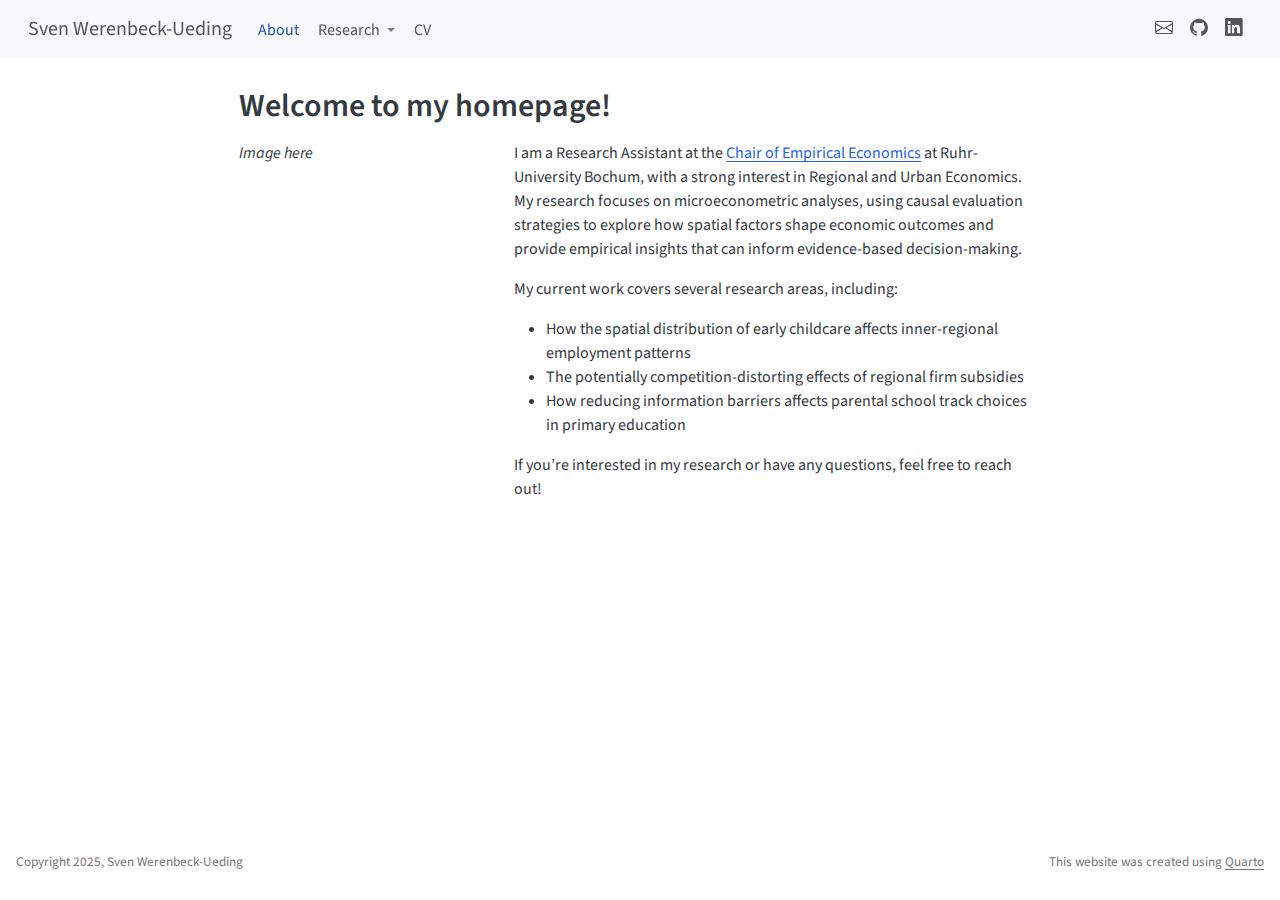
==== index.html @ 2d40ca05 "Built site for gh-pages" ====
<!DOCTYPE html>
<html xmlns="http://www.w3.org/1999/xhtml" lang="en" xml:lang="en"><head>

<meta charset="utf-8">
<meta name="generator" content="quarto-1.4.549">

<meta name="viewport" content="width=device-width, initial-scale=1.0, user-scalable=yes">


<title>Sven Werenbeck-Ueding - Welcome to my homepage!</title>
<style>
code{white-space: pre-wrap;}
span.smallcaps{font-variant: small-caps;}
div.columns{display: flex; gap: min(4vw, 1.5em);}
div.column{flex: auto; overflow-x: auto;}
div.hanging-indent{margin-left: 1.5em; text-indent: -1.5em;}
ul.task-list{list-style: none;}
ul.task-list li input[type="checkbox"] {
  width: 0.8em;
  margin: 0 0.8em 0.2em -1em; /* quarto-specific, see https://github.com/quarto-dev/quarto-cli/issues/4556 */ 
  vertical-align: middle;
}
</style>


<script src="site_libs/quarto-nav/quarto-nav.js"></script>
<script src="site_libs/quarto-nav/headroom.min.js"></script>
<script src="site_libs/clipboard/clipboard.min.js"></script>
<script src="site_libs/quarto-html/quarto.js"></script>
<script src="site_libs/quarto-html/popper.min.js"></script>
<script src="site_libs/quarto-html/tippy.umd.min.js"></script>
<script src="site_libs/quarto-html/anchor.min.js"></script>
<link href="site_libs/quarto-html/tippy.css" rel="stylesheet">
<link href="site_libs/quarto-html/quarto-syntax-highlighting.css" rel="stylesheet" id="quarto-text-highlighting-styles">
<script src="site_libs/bootstrap/bootstrap.min.js"></script>
<link href="site_libs/bootstrap/bootstrap-icons.css" rel="stylesheet">
<link href="site_libs/bootstrap/bootstrap.min.css" rel="stylesheet" id="quarto-bootstrap" data-mode="light">
<script id="quarto-search-options" type="application/json">{
  "language": {
    "search-no-results-text": "No results",
    "search-matching-documents-text": "matching documents",
    "search-copy-link-title": "Copy link to search",
    "search-hide-matches-text": "Hide additional matches",
    "search-more-match-text": "more match in this document",
    "search-more-matches-text": "more matches in this document",
    "search-clear-button-title": "Clear",
    "search-text-placeholder": "",
    "search-detached-cancel-button-title": "Cancel",
    "search-submit-button-title": "Submit",
    "search-label": "Search"
  }
}</script>


<link rel="stylesheet" href="styles.css">
</head>

<body class="nav-fixed fullcontent">

<div id="quarto-search-results"></div>
  <header id="quarto-header" class="headroom fixed-top">
    <nav class="navbar navbar-expand-lg " data-bs-theme="dark">
      <div class="navbar-container container-fluid">
      <div class="navbar-brand-container mx-auto">
    <a class="navbar-brand" href="./index.html">
    <span class="navbar-title">Sven Werenbeck-Ueding</span>
    </a>
  </div>
          <button class="navbar-toggler" type="button" data-bs-toggle="collapse" data-bs-target="#navbarCollapse" aria-controls="navbarCollapse" aria-expanded="false" aria-label="Toggle navigation" onclick="if (window.quartoToggleHeadroom) { window.quartoToggleHeadroom(); }">
  <span class="navbar-toggler-icon"></span>
</button>
          <div class="collapse navbar-collapse" id="navbarCollapse">
            <ul class="navbar-nav navbar-nav-scroll me-auto">
  <li class="nav-item">
    <a class="nav-link active" href="./index.html" aria-current="page"> 
<span class="menu-text">About</span></a>
  </li>  
  <li class="nav-item dropdown ">
    <a class="nav-link dropdown-toggle" href="#" id="nav-menu-research" role="button" data-bs-toggle="dropdown" aria-expanded="false">
 <span class="menu-text">Research</span>
    </a>
    <ul class="dropdown-menu" aria-labelledby="nav-menu-research">    
        <li>
    <a class="dropdown-item" href="./pages/projects.html">
 <span class="dropdown-text">Current Projects</span></a>
  </li>  
        <li>
    <a class="dropdown-item" href="./pages/publications.html">
 <span class="dropdown-text">Publications &amp; Working Papers</span></a>
  </li>  
    </ul>
  </li>
  <li class="nav-item">
    <a class="nav-link" href="./assets/cv.pdf" target="_blank"> 
<span class="menu-text">CV</span></a>
  </li>  
</ul>
            <ul class="navbar-nav navbar-nav-scroll ms-auto">
  <li class="nav-item compact">
    <a class="nav-link" href="mailto:sven.werenbeck-ueding@ruhr-uni-bochum.de"> <i class="bi bi-envelope" role="img">
</i> 
<span class="menu-text"></span></a>
  </li>  
  <li class="nav-item compact">
    <a class="nav-link" href="https://github.com/werenbeck-ueding"> <i class="bi bi-github" role="img">
</i> 
<span class="menu-text"></span></a>
  </li>  
  <li class="nav-item compact">
    <a class="nav-link" href="https://linkedin.com/in/sven-werenbeck-ueding"> <i class="bi bi-linkedin" role="img">
</i> 
<span class="menu-text"></span></a>
  </li>  
</ul>
          </div> <!-- /navcollapse -->
          <div class="quarto-navbar-tools">
</div>
      </div> <!-- /container-fluid -->
    </nav>
</header>
<!-- content -->
<div id="quarto-content" class="quarto-container page-columns page-rows-contents page-layout-article page-navbar">
<!-- sidebar -->
<!-- margin-sidebar -->
    
<!-- main -->
<main class="content" id="quarto-document-content">

<header id="title-block-header" class="quarto-title-block default">
<div class="quarto-title">
<h1 class="title">Welcome to my homepage!</h1>
</div>



<div class="quarto-title-meta">

    
  
    
  </div>
  


</header>


<div class="grid">
<div class="g-col-4">
<p><em>Image here</em></p>
</div>
<div class="g-col-8">
<p>I am a Research Assistant at the <a href="https://www2.wiwi.rub.de/en/chairs/empirische-wirtschaftsforschung-en/" target="_blank">Chair of Empirical Economics</a> at Ruhr-University Bochum, with a strong interest in Regional and Urban Economics. My research focuses on microeconometric analyses, using causal evaluation strategies to explore how spatial factors shape economic outcomes and provide empirical insights that can inform evidence-based decision-making.</p>
<p>My current work covers several research areas, including:</p>
<ul>
<li>How the spatial distribution of early childcare affects inner-regional employment patterns</li>
<li>The potentially competition-distorting effects of regional firm subsidies</li>
<li>How reducing information barriers affects parental school track choices in primary education</li>
</ul>
<p>If you’re interested in my research or have any questions, feel free to reach out!</p>
</div>
</div>



</main> <!-- /main -->
<script id="quarto-html-after-body" type="application/javascript">
window.document.addEventListener("DOMContentLoaded", function (event) {
  const toggleBodyColorMode = (bsSheetEl) => {
    const mode = bsSheetEl.getAttribute("data-mode");
    const bodyEl = window.document.querySelector("body");
    if (mode === "dark") {
      bodyEl.classList.add("quarto-dark");
      bodyEl.classList.remove("quarto-light");
    } else {
      bodyEl.classList.add("quarto-light");
      bodyEl.classList.remove("quarto-dark");
    }
  }
  const toggleBodyColorPrimary = () => {
    const bsSheetEl = window.document.querySelector("link#quarto-bootstrap");
    if (bsSheetEl) {
      toggleBodyColorMode(bsSheetEl);
    }
  }
  toggleBodyColorPrimary();  
  const icon = "";
  const anchorJS = new window.AnchorJS();
  anchorJS.options = {
    placement: 'right',
    icon: icon
  };
  anchorJS.add('.anchored');
  const isCodeAnnotation = (el) => {
    for (const clz of el.classList) {
      if (clz.startsWith('code-annotation-')) {                     
        return true;
      }
    }
    return false;
  }
  const clipboard = new window.ClipboardJS('.code-copy-button', {
    text: function(trigger) {
      const codeEl = trigger.previousElementSibling.cloneNode(true);
      for (const childEl of codeEl.children) {
        if (isCodeAnnotation(childEl)) {
          childEl.remove();
        }
      }
      return codeEl.innerText;
    }
  });
  clipboard.on('success', function(e) {
    // button target
    const button = e.trigger;
    // don't keep focus
    button.blur();
    // flash "checked"
    button.classList.add('code-copy-button-checked');
    var currentTitle = button.getAttribute("title");
    button.setAttribute("title", "Copied!");
    let tooltip;
    if (window.bootstrap) {
      button.setAttribute("data-bs-toggle", "tooltip");
      button.setAttribute("data-bs-placement", "left");
      button.setAttribute("data-bs-title", "Copied!");
      tooltip = new bootstrap.Tooltip(button, 
        { trigger: "manual", 
          customClass: "code-copy-button-tooltip",
          offset: [0, -8]});
      tooltip.show();    
    }
    setTimeout(function() {
      if (tooltip) {
        tooltip.hide();
        button.removeAttribute("data-bs-title");
        button.removeAttribute("data-bs-toggle");
        button.removeAttribute("data-bs-placement");
      }
      button.setAttribute("title", currentTitle);
      button.classList.remove('code-copy-button-checked');
    }, 1000);
    // clear code selection
    e.clearSelection();
  });
  function tippyHover(el, contentFn, onTriggerFn, onUntriggerFn) {
    const config = {
      allowHTML: true,
      maxWidth: 500,
      delay: 100,
      arrow: false,
      appendTo: function(el) {
          return el.parentElement;
      },
      interactive: true,
      interactiveBorder: 10,
      theme: 'quarto',
      placement: 'bottom-start',
    };
    if (contentFn) {
      config.content = contentFn;
    }
    if (onTriggerFn) {
      config.onTrigger = onTriggerFn;
    }
    if (onUntriggerFn) {
      config.onUntrigger = onUntriggerFn;
    }
    window.tippy(el, config); 
  }
  const noterefs = window.document.querySelectorAll('a[role="doc-noteref"]');
  for (var i=0; i<noterefs.length; i++) {
    const ref = noterefs[i];
    tippyHover(ref, function() {
      // use id or data attribute instead here
      let href = ref.getAttribute('data-footnote-href') || ref.getAttribute('href');
      try { href = new URL(href).hash; } catch {}
      const id = href.replace(/^#\/?/, "");
      const note = window.document.getElementById(id);
      return note.innerHTML;
    });
  }
  const xrefs = window.document.querySelectorAll('a.quarto-xref');
  const processXRef = (id, note) => {
    // Strip column container classes
    const stripColumnClz = (el) => {
      el.classList.remove("page-full", "page-columns");
      if (el.children) {
        for (const child of el.children) {
          stripColumnClz(child);
        }
      }
    }
    stripColumnClz(note)
    if (id === null || id.startsWith('sec-')) {
      // Special case sections, only their first couple elements
      const container = document.createElement("div");
      if (note.children && note.children.length > 2) {
        container.appendChild(note.children[0].cloneNode(true));
        for (let i = 1; i < note.children.length; i++) {
          const child = note.children[i];
          if (child.tagName === "P" && child.innerText === "") {
            continue;
          } else {
            container.appendChild(child.cloneNode(true));
            break;
          }
        }
        if (window.Quarto?.typesetMath) {
          window.Quarto.typesetMath(container);
        }
        return container.innerHTML
      } else {
        if (window.Quarto?.typesetMath) {
          window.Quarto.typesetMath(note);
        }
        return note.innerHTML;
      }
    } else {
      // Remove any anchor links if they are present
      const anchorLink = note.querySelector('a.anchorjs-link');
      if (anchorLink) {
        anchorLink.remove();
      }
      if (window.Quarto?.typesetMath) {
        window.Quarto.typesetMath(note);
      }
      // TODO in 1.5, we should make sure this works without a callout special case
      if (note.classList.contains("callout")) {
        return note.outerHTML;
      } else {
        return note.innerHTML;
      }
    }
  }
  for (var i=0; i<xrefs.length; i++) {
    const xref = xrefs[i];
    tippyHover(xref, undefined, function(instance) {
      instance.disable();
      let url = xref.getAttribute('href');
      let hash = undefined; 
      if (url.startsWith('#')) {
        hash = url;
      } else {
        try { hash = new URL(url).hash; } catch {}
      }
      if (hash) {
        const id = hash.replace(/^#\/?/, "");
        const note = window.document.getElementById(id);
        if (note !== null) {
          try {
            const html = processXRef(id, note.cloneNode(true));
            instance.setContent(html);
          } finally {
            instance.enable();
            instance.show();
          }
        } else {
          // See if we can fetch this
          fetch(url.split('#')[0])
          .then(res => res.text())
          .then(html => {
            const parser = new DOMParser();
            const htmlDoc = parser.parseFromString(html, "text/html");
            const note = htmlDoc.getElementById(id);
            if (note !== null) {
              const html = processXRef(id, note);
              instance.setContent(html);
            } 
          }).finally(() => {
            instance.enable();
            instance.show();
          });
        }
      } else {
        // See if we can fetch a full url (with no hash to target)
        // This is a special case and we should probably do some content thinning / targeting
        fetch(url)
        .then(res => res.text())
        .then(html => {
          const parser = new DOMParser();
          const htmlDoc = parser.parseFromString(html, "text/html");
          const note = htmlDoc.querySelector('main.content');
          if (note !== null) {
            // This should only happen for chapter cross references
            // (since there is no id in the URL)
            // remove the first header
            if (note.children.length > 0 && note.children[0].tagName === "HEADER") {
              note.children[0].remove();
            }
            const html = processXRef(null, note);
            instance.setContent(html);
          } 
        }).finally(() => {
          instance.enable();
          instance.show();
        });
      }
    }, function(instance) {
    });
  }
      let selectedAnnoteEl;
      const selectorForAnnotation = ( cell, annotation) => {
        let cellAttr = 'data-code-cell="' + cell + '"';
        let lineAttr = 'data-code-annotation="' +  annotation + '"';
        const selector = 'span[' + cellAttr + '][' + lineAttr + ']';
        return selector;
      }
      const selectCodeLines = (annoteEl) => {
        const doc = window.document;
        const targetCell = annoteEl.getAttribute("data-target-cell");
        const targetAnnotation = annoteEl.getAttribute("data-target-annotation");
        const annoteSpan = window.document.querySelector(selectorForAnnotation(targetCell, targetAnnotation));
        const lines = annoteSpan.getAttribute("data-code-lines").split(",");
        const lineIds = lines.map((line) => {
          return targetCell + "-" + line;
        })
        let top = null;
        let height = null;
        let parent = null;
        if (lineIds.length > 0) {
            //compute the position of the single el (top and bottom and make a div)
            const el = window.document.getElementById(lineIds[0]);
            top = el.offsetTop;
            height = el.offsetHeight;
            parent = el.parentElement.parentElement;
          if (lineIds.length > 1) {
            const lastEl = window.document.getElementById(lineIds[lineIds.length - 1]);
            const bottom = lastEl.offsetTop + lastEl.offsetHeight;
            height = bottom - top;
          }
          if (top !== null && height !== null && parent !== null) {
            // cook up a div (if necessary) and position it 
            let div = window.document.getElementById("code-annotation-line-highlight");
            if (div === null) {
              div = window.document.createElement("div");
              div.setAttribute("id", "code-annotation-line-highlight");
              div.style.position = 'absolute';
              parent.appendChild(div);
            }
            div.style.top = top - 2 + "px";
            div.style.height = height + 4 + "px";
            div.style.left = 0;
            let gutterDiv = window.document.getElementById("code-annotation-line-highlight-gutter");
            if (gutterDiv === null) {
              gutterDiv = window.document.createElement("div");
              gutterDiv.setAttribute("id", "code-annotation-line-highlight-gutter");
              gutterDiv.style.position = 'absolute';
              const codeCell = window.document.getElementById(targetCell);
              const gutter = codeCell.querySelector('.code-annotation-gutter');
              gutter.appendChild(gutterDiv);
            }
            gutterDiv.style.top = top - 2 + "px";
            gutterDiv.style.height = height + 4 + "px";
          }
          selectedAnnoteEl = annoteEl;
        }
      };
      const unselectCodeLines = () => {
        const elementsIds = ["code-annotation-line-highlight", "code-annotation-line-highlight-gutter"];
        elementsIds.forEach((elId) => {
          const div = window.document.getElementById(elId);
          if (div) {
            div.remove();
          }
        });
        selectedAnnoteEl = undefined;
      };
        // Handle positioning of the toggle
    window.addEventListener(
      "resize",
      throttle(() => {
        elRect = undefined;
        if (selectedAnnoteEl) {
          selectCodeLines(selectedAnnoteEl);
        }
      }, 10)
    );
    function throttle(fn, ms) {
    let throttle = false;
    let timer;
      return (...args) => {
        if(!throttle) { // first call gets through
            fn.apply(this, args);
            throttle = true;
        } else { // all the others get throttled
            if(timer) clearTimeout(timer); // cancel #2
            timer = setTimeout(() => {
              fn.apply(this, args);
              timer = throttle = false;
            }, ms);
        }
      };
    }
      // Attach click handler to the DT
      const annoteDls = window.document.querySelectorAll('dt[data-target-cell]');
      for (const annoteDlNode of annoteDls) {
        annoteDlNode.addEventListener('click', (event) => {
          const clickedEl = event.target;
          if (clickedEl !== selectedAnnoteEl) {
            unselectCodeLines();
            const activeEl = window.document.querySelector('dt[data-target-cell].code-annotation-active');
            if (activeEl) {
              activeEl.classList.remove('code-annotation-active');
            }
            selectCodeLines(clickedEl);
            clickedEl.classList.add('code-annotation-active');
          } else {
            // Unselect the line
            unselectCodeLines();
            clickedEl.classList.remove('code-annotation-active');
          }
        });
      }
  const findCites = (el) => {
    const parentEl = el.parentElement;
    if (parentEl) {
      const cites = parentEl.dataset.cites;
      if (cites) {
        return {
          el,
          cites: cites.split(' ')
        };
      } else {
        return findCites(el.parentElement)
      }
    } else {
      return undefined;
    }
  };
  var bibliorefs = window.document.querySelectorAll('a[role="doc-biblioref"]');
  for (var i=0; i<bibliorefs.length; i++) {
    const ref = bibliorefs[i];
    const citeInfo = findCites(ref);
    if (citeInfo) {
      tippyHover(citeInfo.el, function() {
        var popup = window.document.createElement('div');
        citeInfo.cites.forEach(function(cite) {
          var citeDiv = window.document.createElement('div');
          citeDiv.classList.add('hanging-indent');
          citeDiv.classList.add('csl-entry');
          var biblioDiv = window.document.getElementById('ref-' + cite);
          if (biblioDiv) {
            citeDiv.innerHTML = biblioDiv.innerHTML;
          }
          popup.appendChild(citeDiv);
        });
        return popup.innerHTML;
      });
    }
  }
});
</script>
</div> <!-- /content -->
<footer class="footer">
  <div class="nav-footer">
    <div class="nav-footer-left">
<p>Copyright 2025, Sven Werenbeck-Ueding</p>
</div>   
    <div class="nav-footer-center">
      &nbsp;
    </div>
    <div class="nav-footer-right">
<p>This website was created using <a href="https://quarto.org/">Quarto</a></p>
</div>
  </div>
</footer>




</body></html>
---- site_libs/quarto-html/tippy.css ----
.tippy-box[data-animation=fade][data-state=hidden]{opacity:0}[data-tippy-root]{max-width:calc(100vw - 10px)}.tippy-box{position:relative;background-color:#333;color:#fff;border-radius:4px;font-size:14px;line-height:1.4;white-space:normal;outline:0;transition-property:transform,visibility,opacity}.tippy-box[data-placement^=top]>.tippy-arrow{bottom:0}.tippy-box[data-placement^=top]>.tippy-arrow:before{bottom:-7px;left:0;border-width:8px 8px 0;border-top-color:initial;transform-origin:center top}.tippy-box[data-placement^=bottom]>.tippy-arrow{top:0}.tippy-box[data-placement^=bottom]>.tippy-arrow:before{top:-7px;left:0;border-width:0 8px 8px;border-bottom-color:initial;transform-origin:center bottom}.tippy-box[data-placement^=left]>.tippy-arrow{right:0}.tippy-box[data-placement^=left]>.tippy-arrow:before{border-width:8px 0 8px 8px;border-left-color:initial;right:-7px;transform-origin:center left}.tippy-box[data-placement^=right]>.tippy-arrow{left:0}.tippy-box[data-placement^=right]>.tippy-arrow:before{left:-7px;border-width:8px 8px 8px 0;border-right-color:initial;transform-origin:center right}.tippy-box[data-inertia][data-state=visible]{transition-timing-function:cubic-bezier(.54,1.5,.38,1.11)}.tippy-arrow{width:16px;height:16px;color:#333}.tippy-arrow:before{content:"";position:absolute;border-color:transparent;border-style:solid}.tippy-content{position:relative;padding:5px 9px;z-index:1}
---- site_libs/quarto-html/quarto-syntax-highlighting.css ----
/* quarto syntax highlight colors */
:root {
  --quarto-hl-ot-color: #003B4F;
  --quarto-hl-at-color: #657422;
  --quarto-hl-ss-color: #20794D;
  --quarto-hl-an-color: #5E5E5E;
  --quarto-hl-fu-color: #4758AB;
  --quarto-hl-st-color: #20794D;
  --quarto-hl-cf-color: #003B4F;
  --quarto-hl-op-color: #5E5E5E;
  --quarto-hl-er-color: #AD0000;
  --quarto-hl-bn-color: #AD0000;
  --quarto-hl-al-color: #AD0000;
  --quarto-hl-va-color: #111111;
  --quarto-hl-bu-color: inherit;
  --quarto-hl-ex-color: inherit;
  --quarto-hl-pp-color: #AD0000;
  --quarto-hl-in-color: #5E5E5E;
  --quarto-hl-vs-color: #20794D;
  --quarto-hl-wa-color: #5E5E5E;
  --quarto-hl-do-color: #5E5E5E;
  --quarto-hl-im-color: #00769E;
  --quarto-hl-ch-color: #20794D;
  --quarto-hl-dt-color: #AD0000;
  --quarto-hl-fl-color: #AD0000;
  --quarto-hl-co-color: #5E5E5E;
  --quarto-hl-cv-color: #5E5E5E;
  --quarto-hl-cn-color: #8f5902;
  --quarto-hl-sc-color: #5E5E5E;
  --quarto-hl-dv-color: #AD0000;
  --quarto-hl-kw-color: #003B4F;
}

/* other quarto variables */
:root {
  --quarto-font-monospace: SFMono-Regular, Menlo, Monaco, Consolas, "Liberation Mono", "Courier New", monospace;
}

pre > code.sourceCode > span {
  color: #003B4F;
}

code span {
  color: #003B4F;
}

code.sourceCode > span {
  color: #003B4F;
}

div.sourceCode,
div.sourceCode pre.sourceCode {
  color: #003B4F;
}

code span.ot {
  color: #003B4F;
  font-style: inherit;
}

code span.at {
  color: #657422;
  font-style: inherit;
}

code span.ss {
  color: #20794D;
  font-style: inherit;
}

code span.an {
  color: #5E5E5E;
  font-style: inherit;
}

code span.fu {
  color: #4758AB;
  font-style: inherit;
}

code span.st {
  color: #20794D;
  font-style: inherit;
}

code span.cf {
  color: #003B4F;
  font-style: inherit;
}

code span.op {
  color: #5E5E5E;
  font-style: inherit;
}

code span.er {
  color: #AD0000;
  font-style: inherit;
}

code span.bn {
  color: #AD0000;
  font-style: inherit;
}

code span.al {
  color: #AD0000;
  font-style: inherit;
}

code span.va {
  color: #111111;
  font-style: inherit;
}

code span.bu {
  font-style: inherit;
}

code span.ex {
  font-style: inherit;
}

code span.pp {
  color: #AD0000;
  font-style: inherit;
}

code span.in {
  color: #5E5E5E;
  font-style: inherit;
}

code span.vs {
  color: #20794D;
  font-style: inherit;
}

code span.wa {
  color: #5E5E5E;
  font-style: italic;
}

code span.do {
  color: #5E5E5E;
  font-style: italic;
}

code span.im {
  color: #00769E;
  font-style: inherit;
}

code span.ch {
  color: #20794D;
  font-style: inherit;
}

code span.dt {
  color: #AD0000;
  font-style: inherit;
}

code span.fl {
  color: #AD0000;
  font-style: inherit;
}

code span.co {
  color: #5E5E5E;
  font-style: inherit;
}

code span.cv {
  color: #5E5E5E;
  font-style: italic;
}

code span.cn {
  color: #8f5902;
  font-style: inherit;
}

code span.sc {
  color: #5E5E5E;
  font-style: inherit;
}

code span.dv {
  color: #AD0000;
  font-style: inherit;
}

code span.kw {
  color: #003B4F;
  font-style: inherit;
}

.prevent-inlining {
  content: "</";
}

/*# sourceMappingURL=debc5d5d77c3f9108843748ff7464032.css.map */
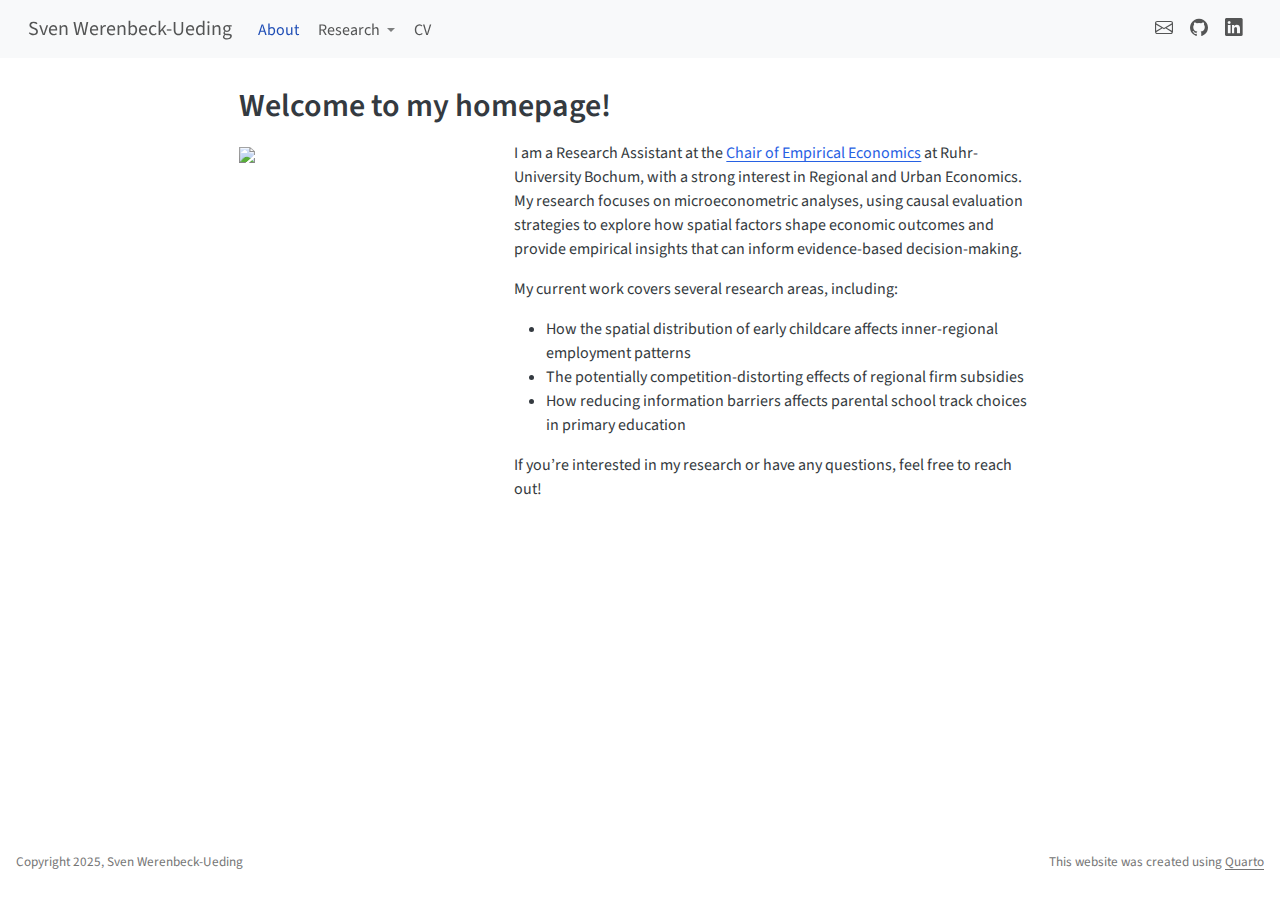
==== commit 1e15cb33: "Built site for gh-pages" ====
--- a/index.html
+++ b/index.html
@@ -2,12 +2,12 @@
 <html xmlns="http://www.w3.org/1999/xhtml" lang="en" xml:lang="en"><head>
 
 <meta charset="utf-8">
-<meta name="generator" content="quarto-1.4.549">
+<meta name="generator" content="quarto-1.6.41">
 
 <meta name="viewport" content="width=device-width, initial-scale=1.0, user-scalable=yes">
 
 
-<title>Sven Werenbeck-Ueding - Welcome to my homepage!</title>
+<title>Welcome to my homepage! – Sven Werenbeck-Ueding</title>
 <style>
 code{white-space: pre-wrap;}
 span.smallcaps{font-variant: small-caps;}
@@ -31,10 +31,10 @@
 <script src="site_libs/quarto-html/tippy.umd.min.js"></script>
 <script src="site_libs/quarto-html/anchor.min.js"></script>
 <link href="site_libs/quarto-html/tippy.css" rel="stylesheet">
-<link href="site_libs/quarto-html/quarto-syntax-highlighting.css" rel="stylesheet" id="quarto-text-highlighting-styles">
+<link href="site_libs/quarto-html/quarto-syntax-highlighting-48ffa3e5b9d089919c6712c39e5b00f2.css" rel="stylesheet" id="quarto-text-highlighting-styles">
 <script src="site_libs/bootstrap/bootstrap.min.js"></script>
 <link href="site_libs/bootstrap/bootstrap-icons.css" rel="stylesheet">
-<link href="site_libs/bootstrap/bootstrap.min.css" rel="stylesheet" id="quarto-bootstrap" data-mode="light">
+<link href="site_libs/bootstrap/bootstrap-bfc2d740bd1e47ca43c9507a8e2a4667.min.css" rel="stylesheet" append-hash="true" id="quarto-bootstrap" data-mode="light">
 <script id="quarto-search-options" type="application/json">{
   "language": {
     "search-no-results-text": "No results",
@@ -66,7 +66,7 @@
     <span class="navbar-title">Sven Werenbeck-Ueding</span>
     </a>
   </div>
-          <button class="navbar-toggler" type="button" data-bs-toggle="collapse" data-bs-target="#navbarCollapse" aria-controls="navbarCollapse" aria-expanded="false" aria-label="Toggle navigation" onclick="if (window.quartoToggleHeadroom) { window.quartoToggleHeadroom(); }">
+          <button class="navbar-toggler" type="button" data-bs-toggle="collapse" data-bs-target="#navbarCollapse" aria-controls="navbarCollapse" role="menu" aria-expanded="false" aria-label="Toggle navigation" onclick="if (window.quartoToggleHeadroom) { window.quartoToggleHeadroom(); }">
   <span class="navbar-toggler-icon"></span>
 </button>
           <div class="collapse navbar-collapse" id="navbarCollapse">
@@ -76,7 +76,7 @@
 <span class="menu-text">About</span></a>
   </li>  
   <li class="nav-item dropdown ">
-    <a class="nav-link dropdown-toggle" href="#" id="nav-menu-research" role="button" data-bs-toggle="dropdown" aria-expanded="false">
+    <a class="nav-link dropdown-toggle" href="#" id="nav-menu-research" role="link" data-bs-toggle="dropdown" aria-expanded="false">
  <span class="menu-text">Research</span>
     </a>
     <ul class="dropdown-menu" aria-labelledby="nav-menu-research">    
@@ -113,7 +113,7 @@
   </li>  
 </ul>
           </div> <!-- /navcollapse -->
-          <div class="quarto-navbar-tools">
+            <div class="quarto-navbar-tools">
 </div>
       </div> <!-- /container-fluid -->
     </nav>
@@ -147,7 +147,7 @@
 
 <div class="grid">
 <div class="g-col-4">
-<p><em>Image here</em></p>
+<p><img src="assets/picture.jpg" class="img-fluid"></p>
 </div>
 <div class="g-col-8">
 <p>I am a Research Assistant at the <a href="https://www2.wiwi.rub.de/en/chairs/empirische-wirtschaftsforschung-en/" target="_blank">Chair of Empirical Economics</a> at Ruhr-University Bochum, with a strong interest in Regional and Urban Economics. My research focuses on microeconometric analyses, using causal evaluation strategies to explore how spatial factors shape economic outcomes and provide empirical insights that can inform evidence-based decision-making.</p>
@@ -199,18 +199,7 @@
     }
     return false;
   }
-  const clipboard = new window.ClipboardJS('.code-copy-button', {
-    text: function(trigger) {
-      const codeEl = trigger.previousElementSibling.cloneNode(true);
-      for (const childEl of codeEl.children) {
-        if (isCodeAnnotation(childEl)) {
-          childEl.remove();
-        }
-      }
-      return codeEl.innerText;
-    }
-  });
-  clipboard.on('success', function(e) {
+  const onCopySuccess = function(e) {
     // button target
     const button = e.trigger;
     // don't keep focus
@@ -242,7 +231,45 @@
     }, 1000);
     // clear code selection
     e.clearSelection();
+  }
+  const getTextToCopy = function(trigger) {
+      const codeEl = trigger.previousElementSibling.cloneNode(true);
+      for (const childEl of codeEl.children) {
+        if (isCodeAnnotation(childEl)) {
+          childEl.remove();
+        }
+      }
+      return codeEl.innerText;
+  }
+  const clipboard = new window.ClipboardJS('.code-copy-button:not([data-in-quarto-modal])', {
+    text: getTextToCopy
   });
+  clipboard.on('success', onCopySuccess);
+  if (window.document.getElementById('quarto-embedded-source-code-modal')) {
+    const clipboardModal = new window.ClipboardJS('.code-copy-button[data-in-quarto-modal]', {
+      text: getTextToCopy,
+      container: window.document.getElementById('quarto-embedded-source-code-modal')
+    });
+    clipboardModal.on('success', onCopySuccess);
+  }
+    var localhostRegex = new RegExp(/^(?:http|https):\/\/localhost\:?[0-9]*\//);
+    var mailtoRegex = new RegExp(/^mailto:/);
+      var filterRegex = new RegExp("https:\/\/werenbeck-ueding\.github\.io\/");
+    var isInternal = (href) => {
+        return filterRegex.test(href) || localhostRegex.test(href) || mailtoRegex.test(href);
+    }
+    // Inspect non-navigation links and adorn them if external
+ 	var links = window.document.querySelectorAll('a[href]:not(.nav-link):not(.navbar-brand):not(.toc-action):not(.sidebar-link):not(.sidebar-item-toggle):not(.pagination-link):not(.no-external):not([aria-hidden]):not(.dropdown-item):not(.quarto-navigation-tool):not(.about-link)');
+    for (var i=0; i<links.length; i++) {
+      const link = links[i];
+      if (!isInternal(link.href)) {
+        // undo the damage that might have been done by quarto-nav.js in the case of
+        // links that we want to consider external
+        if (link.dataset.originalHref !== undefined) {
+          link.href = link.dataset.originalHref;
+        }
+      }
+    }
   function tippyHover(el, contentFn, onTriggerFn, onUntriggerFn) {
     const config = {
       allowHTML: true,
@@ -277,7 +304,11 @@
       try { href = new URL(href).hash; } catch {}
       const id = href.replace(/^#\/?/, "");
       const note = window.document.getElementById(id);
-      return note.innerHTML;
+      if (note) {
+        return note.innerHTML;
+      } else {
+        return "";
+      }
     });
   }
   const xrefs = window.document.querySelectorAll('a.quarto-xref');
@@ -325,7 +356,6 @@
       if (window.Quarto?.typesetMath) {
         window.Quarto.typesetMath(note);
       }
-      // TODO in 1.5, we should make sure this works without a callout special case
       if (note.classList.contains("callout")) {
         return note.outerHTML;
       } else {
--- a/site_libs/quarto-html/quarto-syntax-highlighting-48ffa3e5b9d089919c6712c39e5b00f2.css
+++ b/site_libs/quarto-html/quarto-syntax-highlighting-48ffa3e5b9d089919c6712c39e5b00f2.css
@@ -0,0 +1,205 @@
+/* quarto syntax highlight colors */
+:root {
+  --quarto-hl-ot-color: #003B4F;
+  --quarto-hl-at-color: #657422;
+  --quarto-hl-ss-color: #20794D;
+  --quarto-hl-an-color: #5E5E5E;
+  --quarto-hl-fu-color: #4758AB;
+  --quarto-hl-st-color: #20794D;
+  --quarto-hl-cf-color: #003B4F;
+  --quarto-hl-op-color: #5E5E5E;
+  --quarto-hl-er-color: #AD0000;
+  --quarto-hl-bn-color: #AD0000;
+  --quarto-hl-al-color: #AD0000;
+  --quarto-hl-va-color: #111111;
+  --quarto-hl-bu-color: inherit;
+  --quarto-hl-ex-color: inherit;
+  --quarto-hl-pp-color: #AD0000;
+  --quarto-hl-in-color: #5E5E5E;
+  --quarto-hl-vs-color: #20794D;
+  --quarto-hl-wa-color: #5E5E5E;
+  --quarto-hl-do-color: #5E5E5E;
+  --quarto-hl-im-color: #00769E;
+  --quarto-hl-ch-color: #20794D;
+  --quarto-hl-dt-color: #AD0000;
+  --quarto-hl-fl-color: #AD0000;
+  --quarto-hl-co-color: #5E5E5E;
+  --quarto-hl-cv-color: #5E5E5E;
+  --quarto-hl-cn-color: #8f5902;
+  --quarto-hl-sc-color: #5E5E5E;
+  --quarto-hl-dv-color: #AD0000;
+  --quarto-hl-kw-color: #003B4F;
+}
+
+/* other quarto variables */
+:root {
+  --quarto-font-monospace: SFMono-Regular, Menlo, Monaco, Consolas, "Liberation Mono", "Courier New", monospace;
+}
+
+pre > code.sourceCode > span {
+  color: #003B4F;
+}
+
+code span {
+  color: #003B4F;
+}
+
+code.sourceCode > span {
+  color: #003B4F;
+}
+
+div.sourceCode,
+div.sourceCode pre.sourceCode {
+  color: #003B4F;
+}
+
+code span.ot {
+  color: #003B4F;
+  font-style: inherit;
+}
+
+code span.at {
+  color: #657422;
+  font-style: inherit;
+}
+
+code span.ss {
+  color: #20794D;
+  font-style: inherit;
+}
+
+code span.an {
+  color: #5E5E5E;
+  font-style: inherit;
+}
+
+code span.fu {
+  color: #4758AB;
+  font-style: inherit;
+}
+
+code span.st {
+  color: #20794D;
+  font-style: inherit;
+}
+
+code span.cf {
+  color: #003B4F;
+  font-weight: bold;
+  font-style: inherit;
+}
+
+code span.op {
+  color: #5E5E5E;
+  font-style: inherit;
+}
+
+code span.er {
+  color: #AD0000;
+  font-style: inherit;
+}
+
+code span.bn {
+  color: #AD0000;
+  font-style: inherit;
+}
+
+code span.al {
+  color: #AD0000;
+  font-style: inherit;
+}
+
+code span.va {
+  color: #111111;
+  font-style: inherit;
+}
+
+code span.bu {
+  font-style: inherit;
+}
+
+code span.ex {
+  font-style: inherit;
+}
+
+code span.pp {
+  color: #AD0000;
+  font-style: inherit;
+}
+
+code span.in {
+  color: #5E5E5E;
+  font-style: inherit;
+}
+
+code span.vs {
+  color: #20794D;
+  font-style: inherit;
+}
+
+code span.wa {
+  color: #5E5E5E;
+  font-style: italic;
+}
+
+code span.do {
+  color: #5E5E5E;
+  font-style: italic;
+}
+
+code span.im {
+  color: #00769E;
+  font-style: inherit;
+}
+
+code span.ch {
+  color: #20794D;
+  font-style: inherit;
+}
+
+code span.dt {
+  color: #AD0000;
+  font-style: inherit;
+}
+
+code span.fl {
+  color: #AD0000;
+  font-style: inherit;
+}
+
+code span.co {
+  color: #5E5E5E;
+  font-style: inherit;
+}
+
+code span.cv {
+  color: #5E5E5E;
+  font-style: italic;
+}
+
+code span.cn {
+  color: #8f5902;
+  font-style: inherit;
+}
+
+code span.sc {
+  color: #5E5E5E;
+  font-style: inherit;
+}
+
+code span.dv {
+  color: #AD0000;
+  font-style: inherit;
+}
+
+code span.kw {
+  color: #003B4F;
+  font-weight: bold;
+  font-style: inherit;
+}
+
+.prevent-inlining {
+  content: "</";
+}
+
+/*# sourceMappingURL=566f9c016ea02aa24f499f2cbd7c0b66.css.map */
